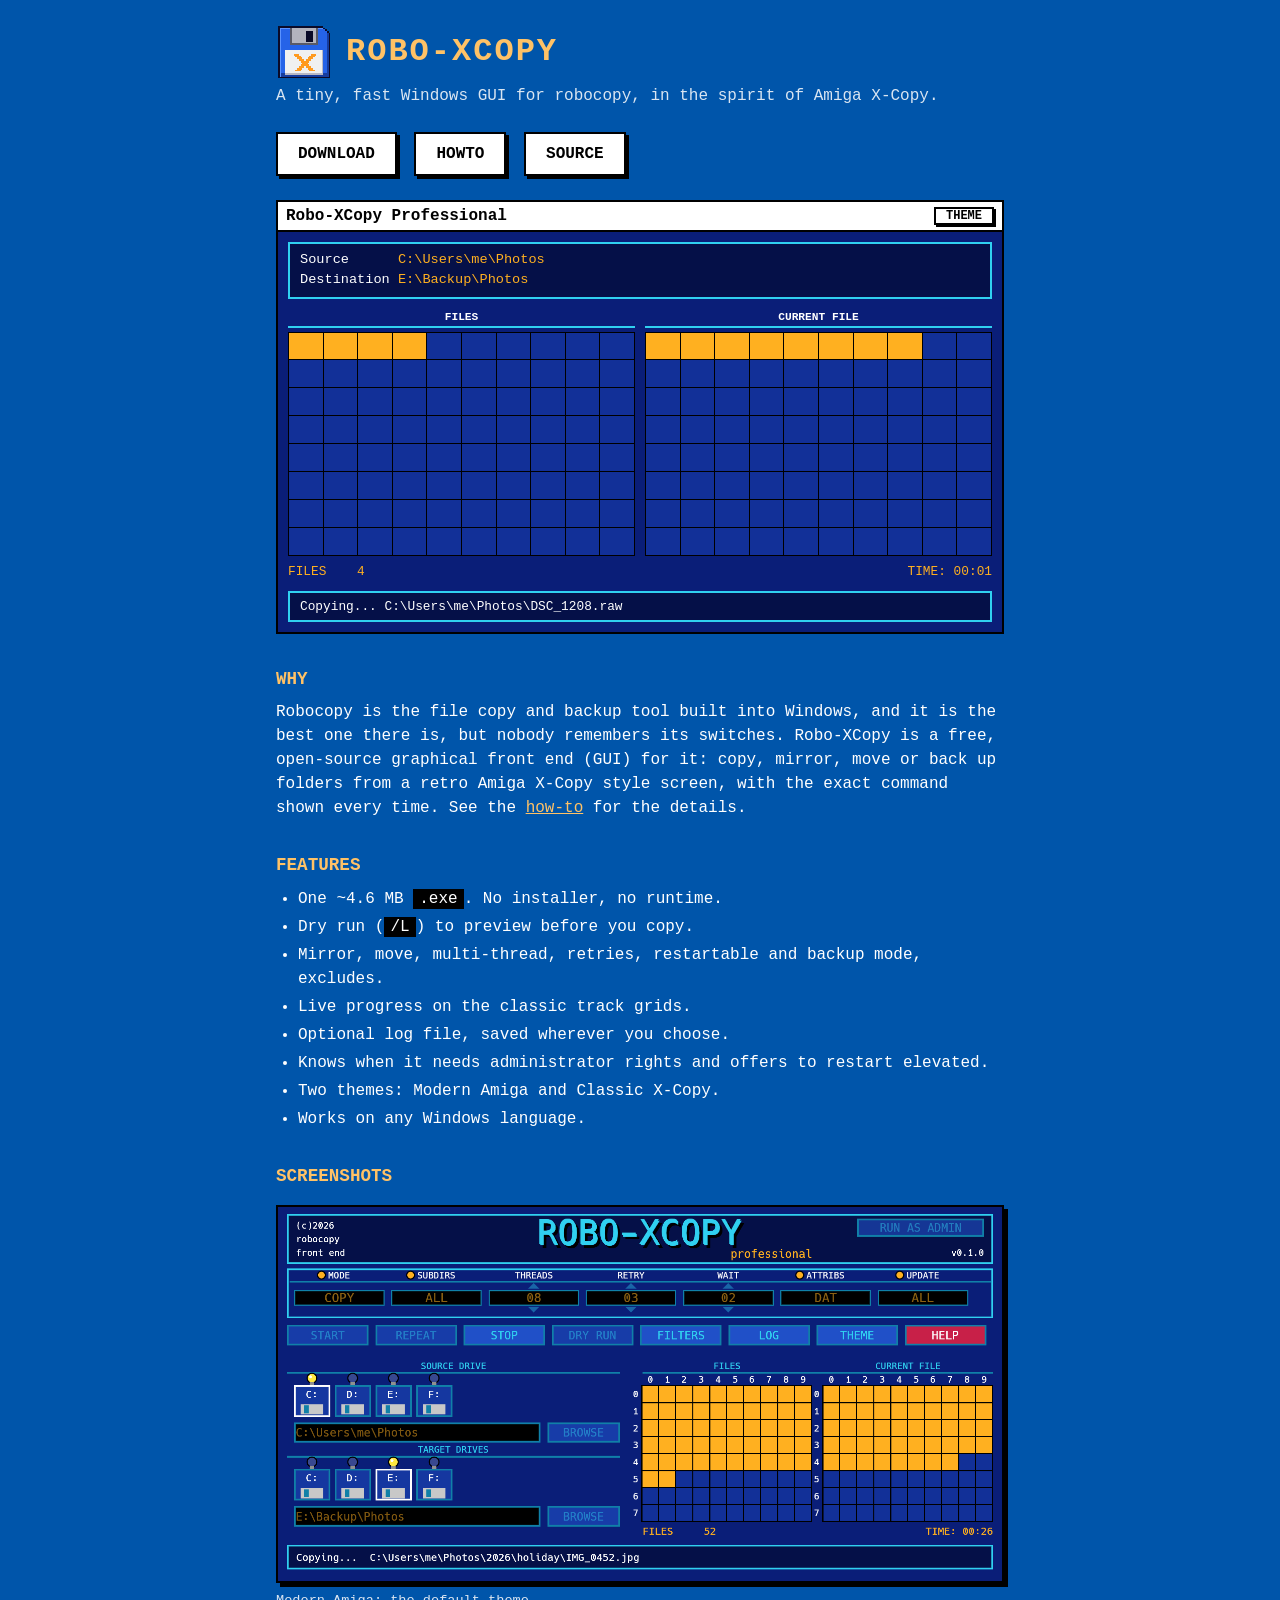
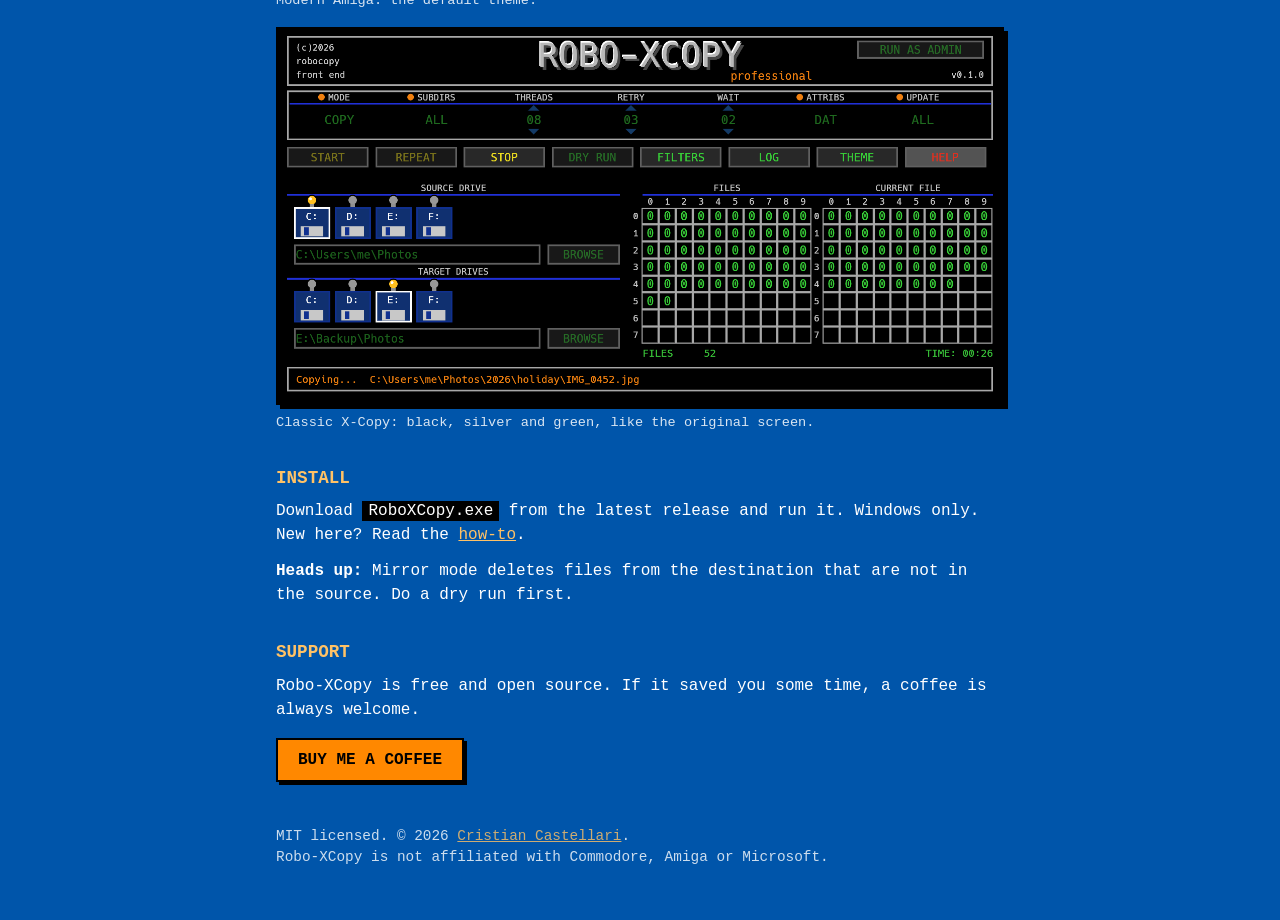
==== docs/index.html @ f2bea9f8 "Initial commit: Robo-XCopy 0.1.0 A small Windows GUI for robocopy, styled after the Amiga X-Copy Pro" ====
<!doctype html>
<html lang="en">
<head>
<meta charset="utf-8">
<meta name="viewport" content="width=device-width, initial-scale=1">
<title>Robo-XCopy: a retro GUI for robocopy on Windows</title>
<meta name="description" content="Free Windows app that puts robocopy behind an Amiga X-Copy style screen: copy, mirror and move folders, build the flags visually and keep a log.">
<link rel="canonical" href="https://roboxcopy.com/">
<meta name="theme-color" content="#0055aa">
<link rel="icon" href="icon.svg" type="image/svg+xml">
<link rel="icon" href="favicon.ico" sizes="48x48">
<link rel="apple-touch-icon" href="img/icon-180.png">
<meta property="og:type" content="website">
<meta property="og:site_name" content="Robo-XCopy">
<meta property="og:title" content="Robo-XCopy: a retro GUI for robocopy on Windows">
<meta property="og:description" content="Free Windows app that puts robocopy behind an Amiga X-Copy style screen: copy, mirror and move folders, build the flags visually and keep a log.">
<meta property="og:url" content="https://roboxcopy.com/">
<meta property="og:image" content="https://roboxcopy.com/img/social.png">
<meta property="og:image:width" content="1280">
<meta property="og:image:height" content="640">
<meta name="twitter:card" content="summary_large_image">
<link rel="stylesheet" href="site.css">
<style>
  /* The animated demo window. Colours come from the per-theme variables below. */
  .demo {
    --d-bg: #0a1e78; --d-panel: #051048; --d-frame: #30d0f0; --d-label: #ffffff;
    --d-value: #ffb020; --d-off: #123098; --d-on: #ffb020; --d-line: transparent; --d-glyph: transparent;
    border: 2px solid var(--black); margin: 20px 0; background: var(--d-bg);
  }
  .demo[data-theme="classic"] {
    --d-bg: #000000; --d-panel: #000000; --d-frame: #a8a8a8; --d-label: #c8c8c8;
    --d-value: #38c038; --d-off: #000000; --d-on: #000000; --d-line: #a8a8a8; --d-glyph: #38d038;
  }
  .titlebar {
    display: flex; justify-content: space-between; align-items: center;
    background: var(--white); color: var(--black); padding: 2px 8px; font-weight: bold;
    border-bottom: 2px solid var(--black);
  }
  .demo .body { padding: 10px; color: var(--d-label); }
  .paths { border: 2px solid var(--d-frame); background: var(--d-panel); padding: 6px 10px; margin-bottom: 10px; font-size: .85rem; }
  .paths b { color: var(--d-value); font-weight: normal; }
  .grids { display: grid; grid-template-columns: 1fr 1fr; gap: 10px; }
  .grids h3 { margin: 0 0 4px; font-size: .7rem; text-align: center; color: var(--d-label); border-bottom: 2px solid var(--d-frame); }
  .grid { display: grid; grid-template-columns: repeat(10, 1fr); gap: 1px; background: #000; padding: 1px; }
  .grid i {
    aspect-ratio: 1.25; background: var(--d-off); font-style: normal;
    font-size: .6rem; line-height: 1; text-align: center; color: var(--d-glyph);
    outline: 1px solid var(--d-line); outline-offset: -1px;
    display: flex; align-items: center; justify-content: center;
  }
  .grid i.on { background: var(--d-on); }
  .grid i.on::after { content: "0"; }
  .demo:not([data-theme="classic"]) .grid i.on::after { content: ""; }
  .stats { display: flex; justify-content: space-between; color: var(--d-value); font-size: .8rem; margin: 6px 0 10px; }
  .status { border: 2px solid var(--d-frame); background: var(--d-panel); padding: 4px 10px; color: var(--d-value); font-size: .8rem; white-space: nowrap; overflow: hidden; text-overflow: ellipsis; }
  .demo[data-theme="classic"] .status { color: #f08010; }
  .demo:not([data-theme="classic"]) .status { color: #fff; }

  @media (max-width: 480px) { .grid i { font-size: .45rem; } }
</style>
<script type="application/ld+json">
{
  "@context": "https://schema.org",
  "@type": "SoftwareApplication",
  "name": "Robo-XCopy",
  "applicationCategory": "UtilitiesApplication",
  "operatingSystem": "Windows",
  "description": "Free Windows app that puts robocopy behind an Amiga X-Copy style screen: copy, mirror and move folders, build the flags visually and keep a log.",
  "url": "https://roboxcopy.com/",
  "downloadUrl": "https://github.com/Skyflash/RoboXCopy/releases/latest",
  "codeRepository": "https://github.com/Skyflash/RoboXCopy",
  "license": "https://opensource.org/licenses/MIT",
  "image": "https://roboxcopy.com/img/social.png",
  "screenshot": "https://roboxcopy.com/img/modern.png",
  "offers": { "@type": "Offer", "price": "0", "priceCurrency": "EUR" },
  "author": { "@type": "Person", "name": "Cristian Castellari", "url": "https://cristiancastellari.it" }
}
</script>
</head>
<body>
<main>
  <div class="brand"><img src="icon.svg" width="56" height="56" alt=""><h1>ROBO-XCOPY</h1></div>
  <p class="tag">A tiny, fast Windows GUI for robocopy, in the spirit of Amiga X-Copy.</p>

  <p>
    <a class="btn" href="https://github.com/Skyflash/RoboXCopy/releases/latest">DOWNLOAD</a>
    <a class="btn" href="howto.html">HOWTO</a>
    <a class="btn" href="https://github.com/Skyflash/RoboXCopy">SOURCE</a>
    <span class="count" id="dl-count" hidden></span>
  </p>

  <div class="demo" id="demo" data-theme="modern" aria-label="Animated demo of a copy in progress" role="img">
    <div class="titlebar">
      <span>Robo-XCopy Professional</span>
      <button class="btn small" id="theme" type="button" aria-label="Switch demo theme">THEME</button>
    </div>
    <div class="body">
      <div class="paths">
        Source &nbsp;&nbsp;&nbsp;&nbsp;&nbsp;<b>C:\Users\me\Photos</b><br>
        Destination <b>E:\Backup\Photos</b>
      </div>
      <div class="grids">
        <div><h3>FILES</h3><div class="grid" id="g-files"></div></div>
        <div><h3>CURRENT FILE</h3><div class="grid" id="g-cur"></div></div>
      </div>
      <div class="stats"><span id="count">FILES 0</span><span id="time">TIME: 00:00</span></div>
      <div class="status" id="status">Copying...</div>
    </div>
  </div>

  <h2>Why</h2>
  <p>Robocopy is the file copy and backup tool built into Windows, and it is the best one there is, but nobody remembers its switches.
     Robo-XCopy is a free, open-source graphical front end (GUI) for it: copy, mirror, move or back up folders from a retro Amiga X-Copy style screen,
     with the exact command shown every time. See the <a href="howto.html">how-to</a> for the details.</p>

  <h2>Features</h2>
  <ul>
    <li>One ~4.6 MB <code>.exe</code>. No installer, no runtime.</li>
    <li>Dry run (<code>/L</code>) to preview before you copy.</li>
    <li>Mirror, move, multi-thread, retries, restartable and backup mode, excludes.</li>
    <li>Live progress on the classic track grids.</li>
    <li>Optional log file, saved wherever you choose.</li>
    <li>Knows when it needs administrator rights and offers to restart elevated.</li>
    <li>Two themes: Modern Amiga and Classic X-Copy.</li>
    <li>Works on any Windows language.</li>
  </ul>

  <h2>Screenshots</h2>
  <figure>
    <img src="img/modern.png" width="1440" height="743" loading="lazy"
         alt="Robo-XCopy with the Modern Amiga theme: blue screen, orange values, track grids filling up during a copy">
    <figcaption>Modern Amiga: the default theme.</figcaption>
  </figure>
  <figure>
    <img src="img/classic.png" width="1440" height="743" loading="lazy"
         alt="Robo-XCopy with the Classic X-Copy theme: black screen, silver frames, green values and zero marks in the track grids">
    <figcaption>Classic X-Copy: black, silver and green, like the original screen.</figcaption>
  </figure>

  <h2>Install</h2>
  <p>Download <code>RoboXCopy.exe</code> from the latest release and run it. Windows only.
     New here? Read the <a href="howto.html">how-to</a>.</p>
  <p><strong>Heads up:</strong> Mirror mode deletes files from the destination that are not in the source.
     Do a dry run first.</p>

  <h2>Support</h2>
  <p>Robo-XCopy is free and open source. If it saved you some time, a coffee is always welcome.</p>
  <p><a class="btn coffee" href="https://buymeacoffee.com/cristiancastellari">BUY ME A COFFEE</a></p>

  <footer>
    MIT licensed. &copy; 2026 <a href="https://cristiancastellari.it">Cristian Castellari</a>.<br>
    Robo-XCopy is not affiliated with Commodore, Amiga or Microsoft.
  </footer>
</main>
<script>
  // Download counter: total downloads of every release asset, from the public GitHub API.
  // Cached for an hour (the API allows 60 anonymous calls per hour per visitor) and simply
  // hidden when there is nothing to show or the call fails.
  (() => {
    const el = document.getElementById('dl-count');
    const KEY = 'rxc-downloads', TTL = 3600e3;
    const show = (n) => {
      if (n > 0) { el.textContent = n.toLocaleString('en') + (n === 1 ? ' download' : ' downloads'); el.hidden = false; }
    };
    try {
      const c = JSON.parse(localStorage.getItem(KEY));
      if (c && Date.now() - c.t < TTL) { show(c.n); return; }
    } catch (e) { /* storage unavailable: just ask again */ }
    fetch('https://api.github.com/repos/Skyflash/RoboXCopy/releases?per_page=100')
      .then((r) => (r.ok ? r.json() : Promise.reject(r.status)))
      .then((releases) => {
        const n = releases.flatMap((r) => r.assets).reduce((sum, a) => sum + a.download_count, 0);
        try { localStorage.setItem(KEY, JSON.stringify({ t: Date.now(), n })); } catch (e) { /* ignore */ }
        show(n);
      })
      .catch(() => {});
  })();

  // Fake copy: the right grid fills for each file, the left grid lights one cell per finished file.
  (() => {
    const demo = document.getElementById('demo');
    const CELLS = 80, STEP = 8, TICK_MS = 45, PAUSE_TICKS = 50;
    const names = ['IMG_0452.jpg', 'IMG_0453.jpg', 'holiday.mp4', 'notes.txt', 'DSC_1208.raw', 'scan-07.pdf', 'album.zip'];

    const build = (id) => {
      const el = document.getElementById(id);
      return Array.from({ length: CELLS }, () => el.appendChild(document.createElement('i')));
    };
    const files = build('g-files');
    const cur = build('g-cur');
    const $ = (id) => document.getElementById(id);

    let done = 0, pct = 0, pause = 0, start = Date.now(), finished = false;

    const render = () => {
      files.forEach((c, i) => c.classList.toggle('on', i < done));
      cur.forEach((c, i) => c.classList.toggle('on', i < pct));
      const s = Math.floor((Date.now() - start) / 1000);
      $('count').textContent = 'FILES ' + String(done).padStart(4, ' ').replace(/ /g, '\u00a0');
      $('time').textContent = 'TIME: ' + String(Math.floor(s / 60)).padStart(2, '0') + ':' + String(s % 60).padStart(2, '0');
      $('status').textContent = finished
        ? 'Done: files copied (exit code 1)'
        : 'Copying...  C:\\Users\\me\\Photos\\' + names[done % names.length];
    };

    $('theme').addEventListener('click', () => {
      demo.dataset.theme = demo.dataset.theme === 'classic' ? 'modern' : 'classic';
    });

    if (matchMedia('(prefers-reduced-motion: reduce)').matches) {
      done = 52; pct = 48; render();
      return;
    }

    setInterval(() => {
      if (finished) {
        if (++pause > PAUSE_TICKS) { done = 0; pct = 0; pause = 0; finished = false; start = Date.now(); }
      } else {
        pct += STEP;
        if (pct >= CELLS) {
          pct = 0;
          if (++done >= CELLS) { finished = true; pct = 0; }
        }
      }
      render();
    }, TICK_MS);
  })();
</script>
</body>
</html>
---- docs/site.css ----
/* Shared by index.html and howto.html */
:root {
  --blue: #0055aa;
  --blue-dark: #003377;
  --orange: #ff8800;
  /* Orange for text on the blue page: #ff8800 only reaches 3.05:1, this one 4.57:1 (WCAG AA needs 4.5). */
  --accent: #ffc266;
  --white: #ffffff;
  --black: #000000;
}
* { box-sizing: border-box; }
body {
  margin: 0;
  background: var(--blue);
  color: var(--white);
  font: 16px/1.5 "Courier New", Consolas, monospace;
}
main { max-width: 760px; margin: 0 auto; padding: 24px 16px 48px; }
.brand { display: flex; align-items: center; gap: 14px; margin: 0 0 4px; }
.brand img { image-rendering: pixelated; flex: none; }
.brand h1 { margin: 0; }
h1 { color: var(--accent); font-size: 2rem; margin: 0 0 4px; letter-spacing: 2px; }
h2 { color: var(--accent); font-size: 1.1rem; margin: 32px 0 8px; text-transform: uppercase; }
h3 { color: var(--white); font-size: 1rem; margin: 20px 0 6px; }
p { margin: 0 0 12px; }
a { color: var(--accent); }
.tag { opacity: .85; margin-bottom: 20px; }
.count { font-size: .85rem; opacity: .85; margin-left: 4px; white-space: nowrap; }

.btn {
  display: inline-block; padding: 8px 20px; margin: 4px 8px 4px 0;
  background: var(--white); color: var(--black); text-decoration: none; font-weight: bold;
  border: 2px solid var(--black); box-shadow: 3px 3px 0 var(--black);
  font-family: inherit; font-size: 1rem; cursor: pointer;
}
.btn.coffee { background: var(--orange); }
.btn.coffee:hover { background: var(--white); }
.btn:hover { background: var(--orange); }
.btn:active { background: var(--black); color: var(--orange); box-shadow: none; transform: translate(3px, 3px); }
.btn.small { padding: 0 10px; margin: 0; font-size: .75rem; box-shadow: 2px 2px 0 var(--black); }

figure { margin: 16px 0; }
figure img { display: block; width: 100%; height: auto; border: 2px solid var(--black); box-shadow: 4px 4px 0 var(--black); }
figcaption { font-size: .85rem; opacity: .85; margin-top: 8px; }

ul, ol { padding-left: 22px; margin: 0 0 12px; }
li { margin-bottom: 4px; }
code { background: var(--black); padding: 1px 6px; }
pre { background: var(--black); padding: 10px 12px; overflow-x: auto; margin: 0 0 12px; }
pre code { padding: 0; }

table { border-collapse: collapse; width: 100%; margin: 0 0 14px; font-size: .9rem; }
th, td { border: 2px solid var(--black); padding: 4px 8px; text-align: left; vertical-align: top; }
th { background: var(--blue-dark); color: var(--accent); }
.table-wrap { overflow-x: auto; }

.note { border: 2px solid var(--orange); background: var(--blue-dark); padding: 8px 12px; margin: 0 0 14px; }
.nav { margin: 0 0 16px; }
.toc { background: var(--blue-dark); border: 2px solid var(--black); padding: 8px 14px; margin: 0 0 8px; }
.toc ul { margin: 0; list-style: none; padding-left: 0; }

footer { margin-top: 40px; opacity: .8; font-size: .9rem; }
@media (max-width: 480px) { h1 { font-size: 1.5rem; } }
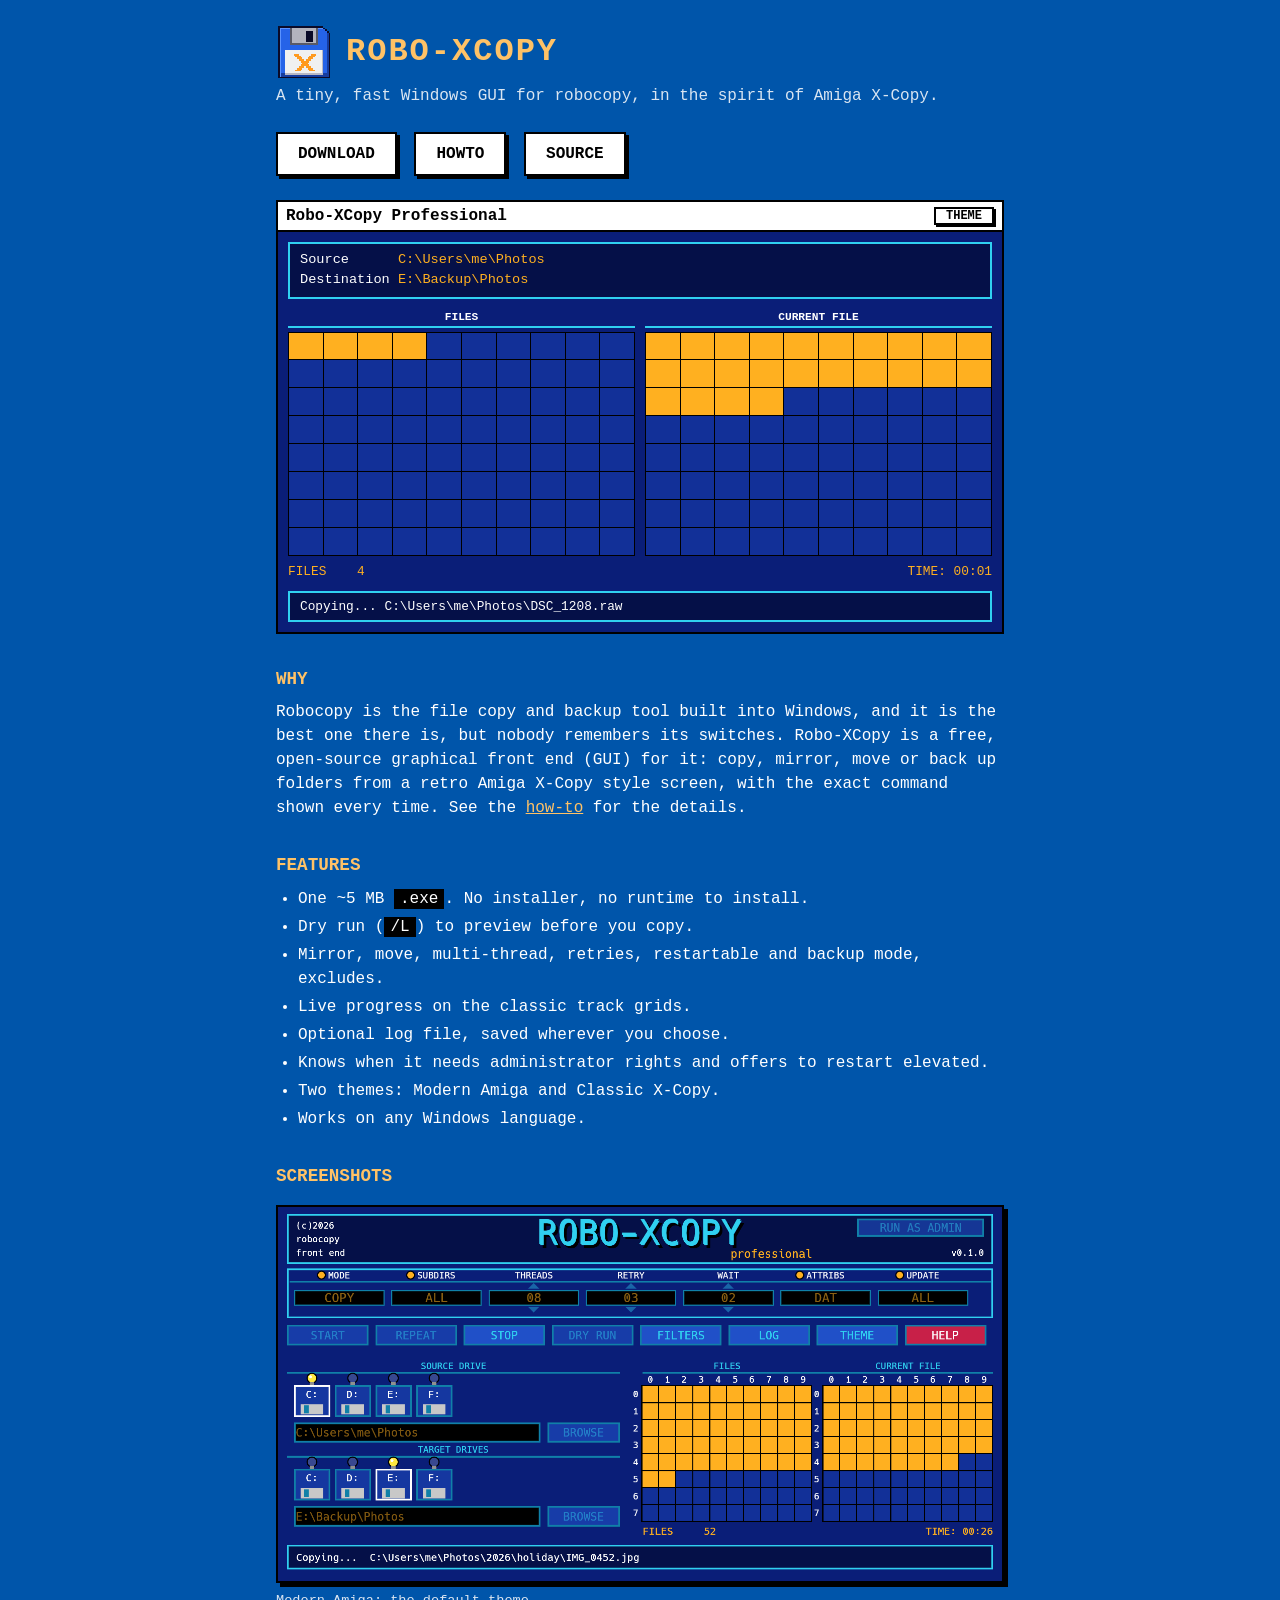
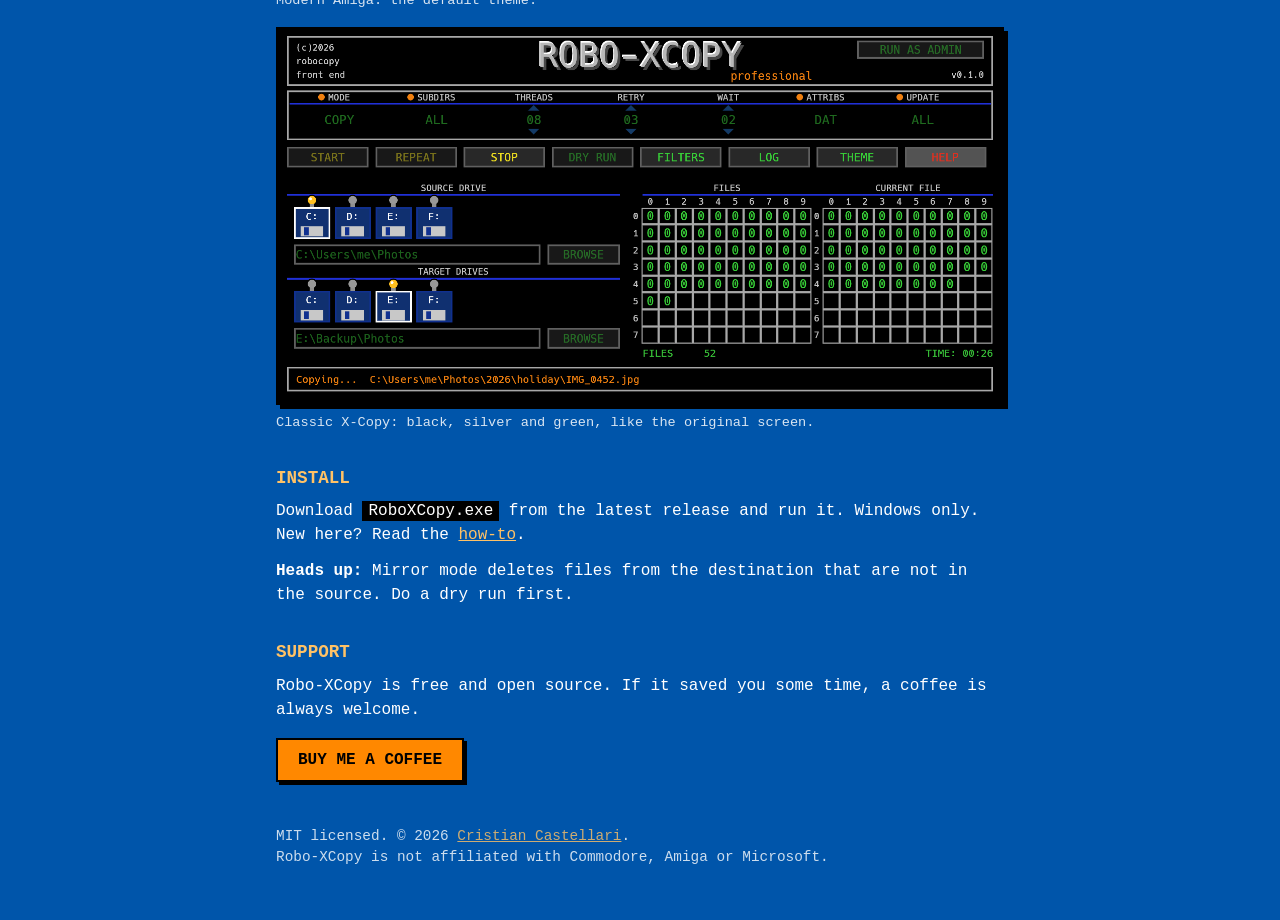
==== commit a7530f4c: "Link the C runtime statically so the exe runs without the Visual C++ Redistributable" ====
--- a/docs/index.html
+++ b/docs/index.html
@@ -115,7 +115,7 @@
 
   <h2>Features</h2>
   <ul>
-    <li>One ~4.6 MB <code>.exe</code>. No installer, no runtime.</li>
+    <li>One ~5 MB <code>.exe</code>. No installer, no runtime to install.</li>
     <li>Dry run (<code>/L</code>) to preview before you copy.</li>
     <li>Mirror, move, multi-thread, retries, restartable and backup mode, excludes.</li>
     <li>Live progress on the classic track grids.</li>
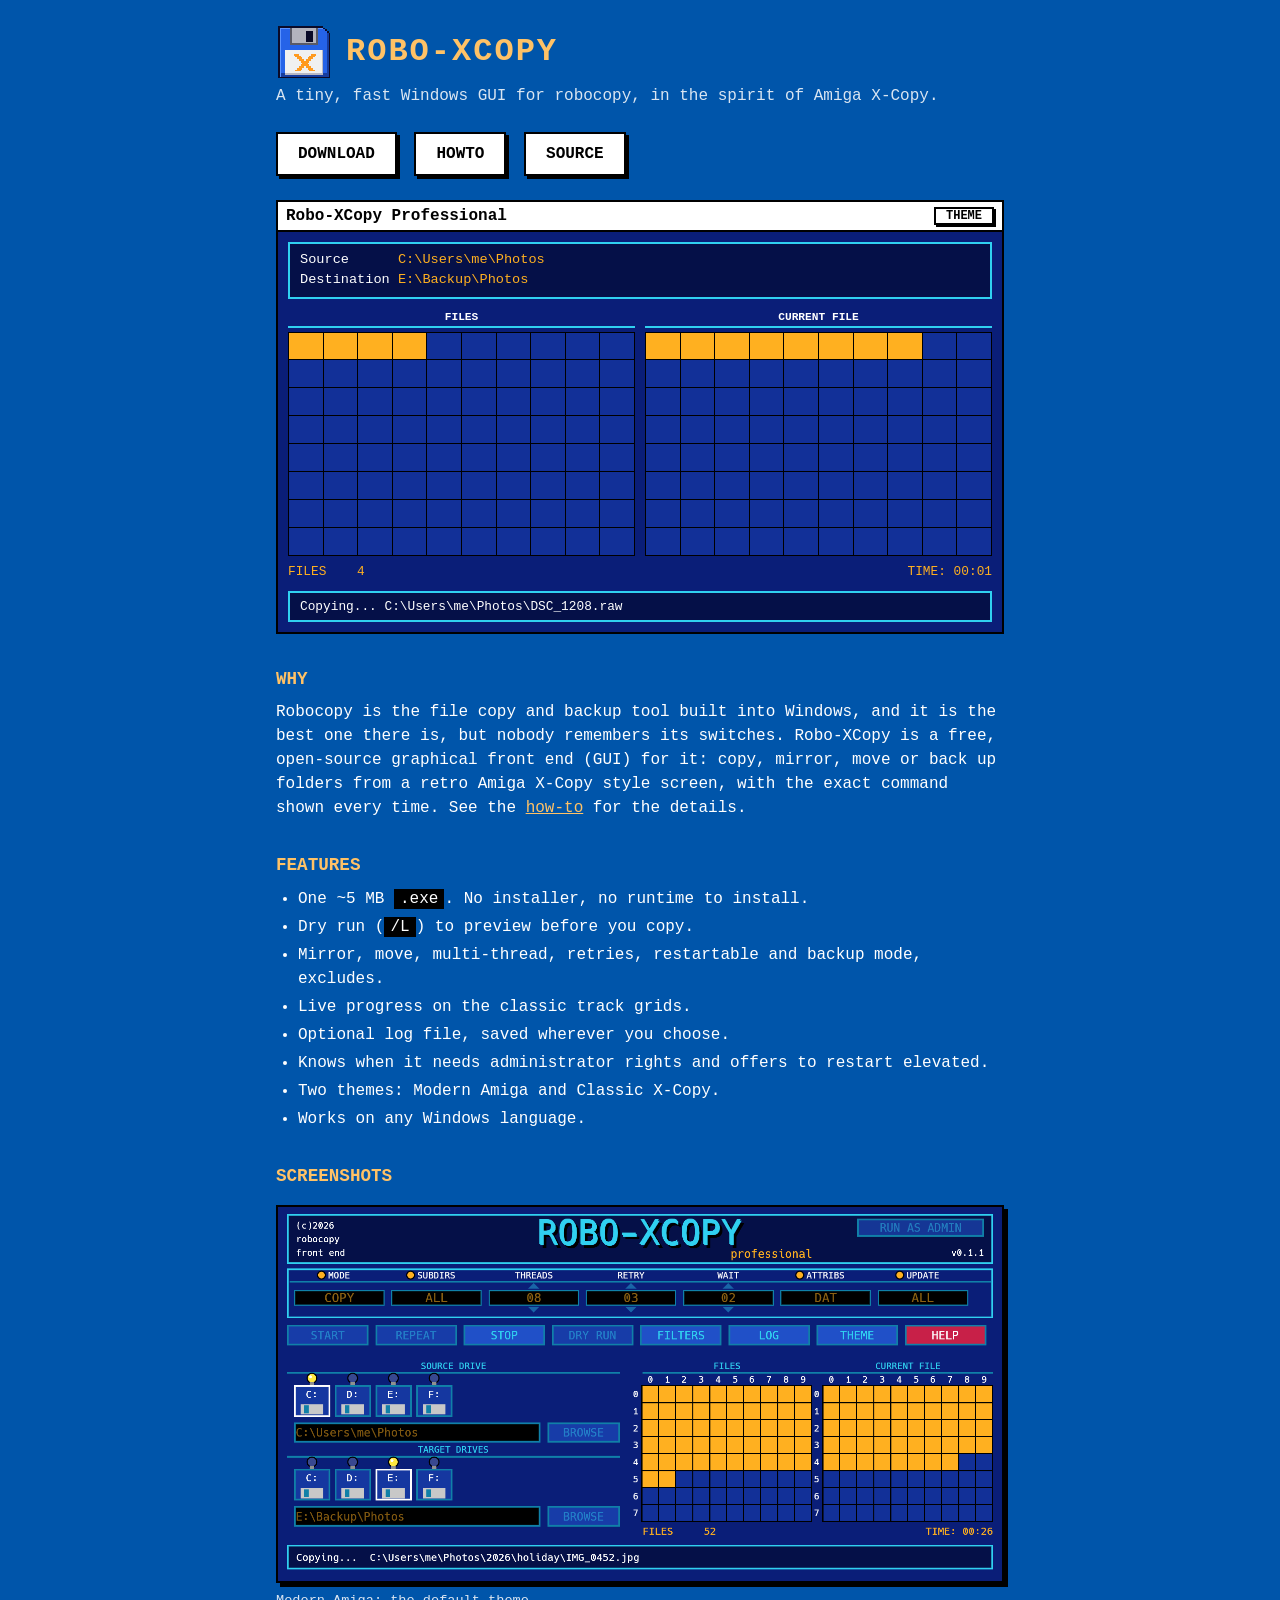
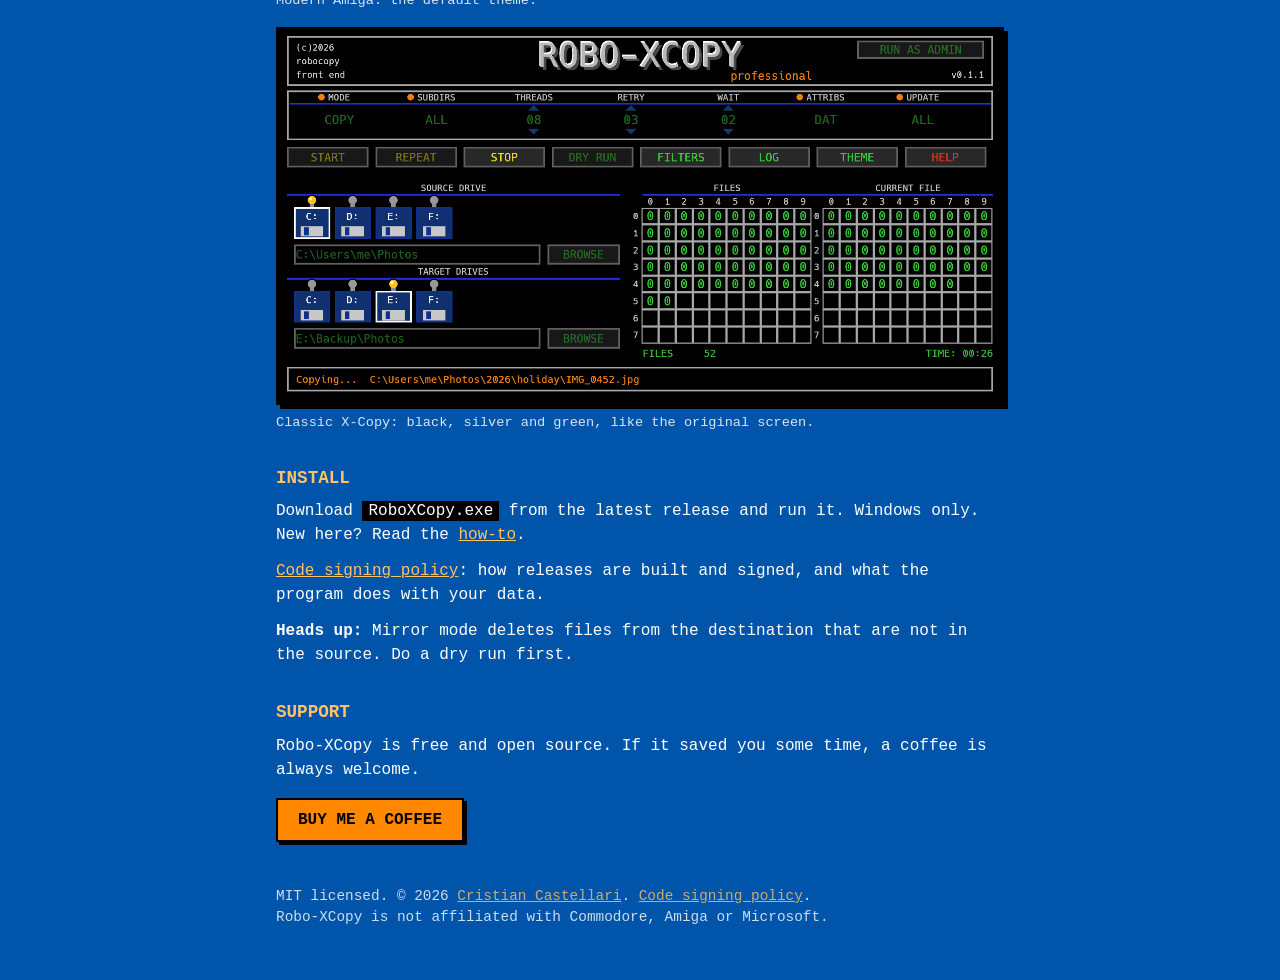
==== commit 69fa53c2: "Prepare code signing: policy page, signing-ready release workflow, SignPath configuration" ====
--- a/docs/index.html
+++ b/docs/index.html
@@ -140,6 +140,7 @@
   <h2>Install</h2>
   <p>Download <code>RoboXCopy.exe</code> from the latest release and run it. Windows only.
      New here? Read the <a href="howto.html">how-to</a>.</p>
+  <p><a href="signing.html">Code signing policy</a>: how releases are built and signed, and what the program does with your data.</p>
   <p><strong>Heads up:</strong> Mirror mode deletes files from the destination that are not in the source.
      Do a dry run first.</p>
 
@@ -148,7 +149,7 @@
   <p><a class="btn coffee" href="https://buymeacoffee.com/cristiancastellari">BUY ME A COFFEE</a></p>
 
   <footer>
-    MIT licensed. &copy; 2026 <a href="https://cristiancastellari.it">Cristian Castellari</a>.<br>
+    MIT licensed. &copy; 2026 <a href="https://cristiancastellari.it">Cristian Castellari</a>. <a href="signing.html">Code signing policy</a>.<br>
     Robo-XCopy is not affiliated with Commodore, Amiga or Microsoft.
   </footer>
 </main>
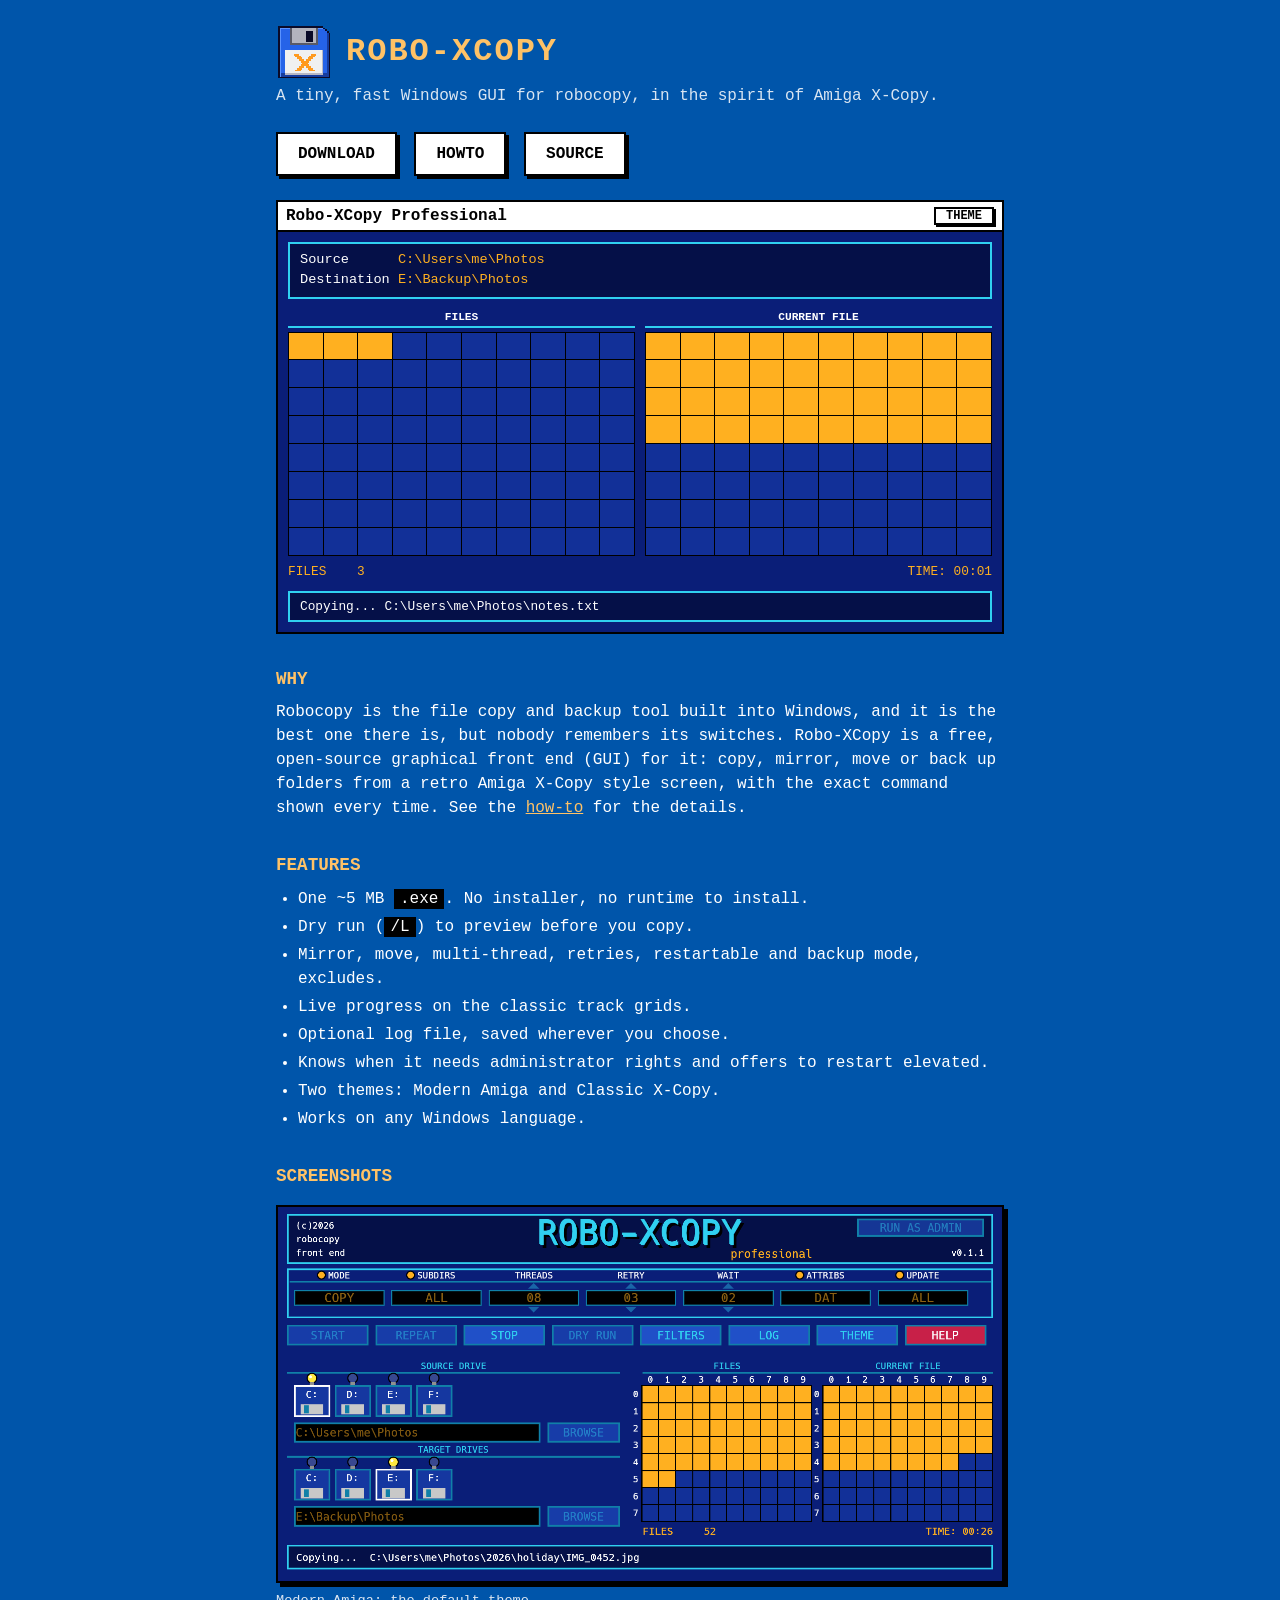
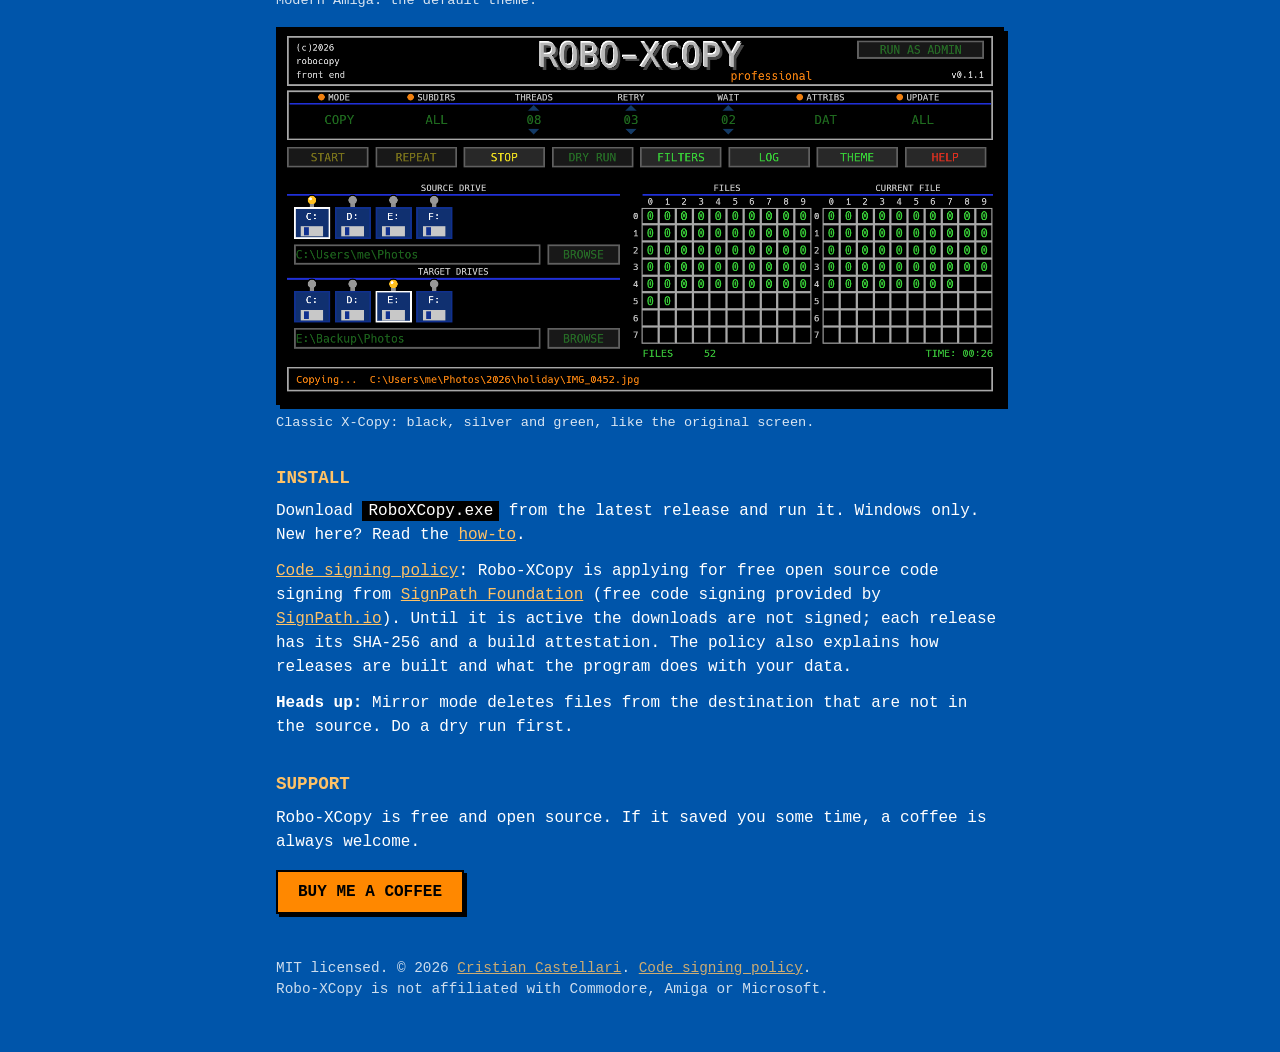
==== commit 2b35cc87: "Home page: mention SignPath Foundation next to the download; anchors on the policy page" ====
--- a/docs/index.html
+++ b/docs/index.html
@@ -137,10 +137,13 @@
     <figcaption>Classic X-Copy: black, silver and green, like the original screen.</figcaption>
   </figure>
 
-  <h2>Install</h2>
+  <h2 id="install">Install</h2>
   <p>Download <code>RoboXCopy.exe</code> from the latest release and run it. Windows only.
      New here? Read the <a href="howto.html">how-to</a>.</p>
-  <p><a href="signing.html">Code signing policy</a>: how releases are built and signed, and what the program does with your data.</p>
+  <p><a href="signing.html">Code signing policy</a>: Robo-XCopy is applying for free open source code signing from
+     <a href="https://signpath.org">SignPath Foundation</a> (free code signing provided by <a href="https://signpath.io">SignPath.io</a>).
+     Until it is active the downloads are not signed; each release has its SHA-256 and a build attestation.
+     The policy also explains how releases are built and what the program does with your data.</p>
   <p><strong>Heads up:</strong> Mirror mode deletes files from the destination that are not in the source.
      Do a dry run first.</p>
 
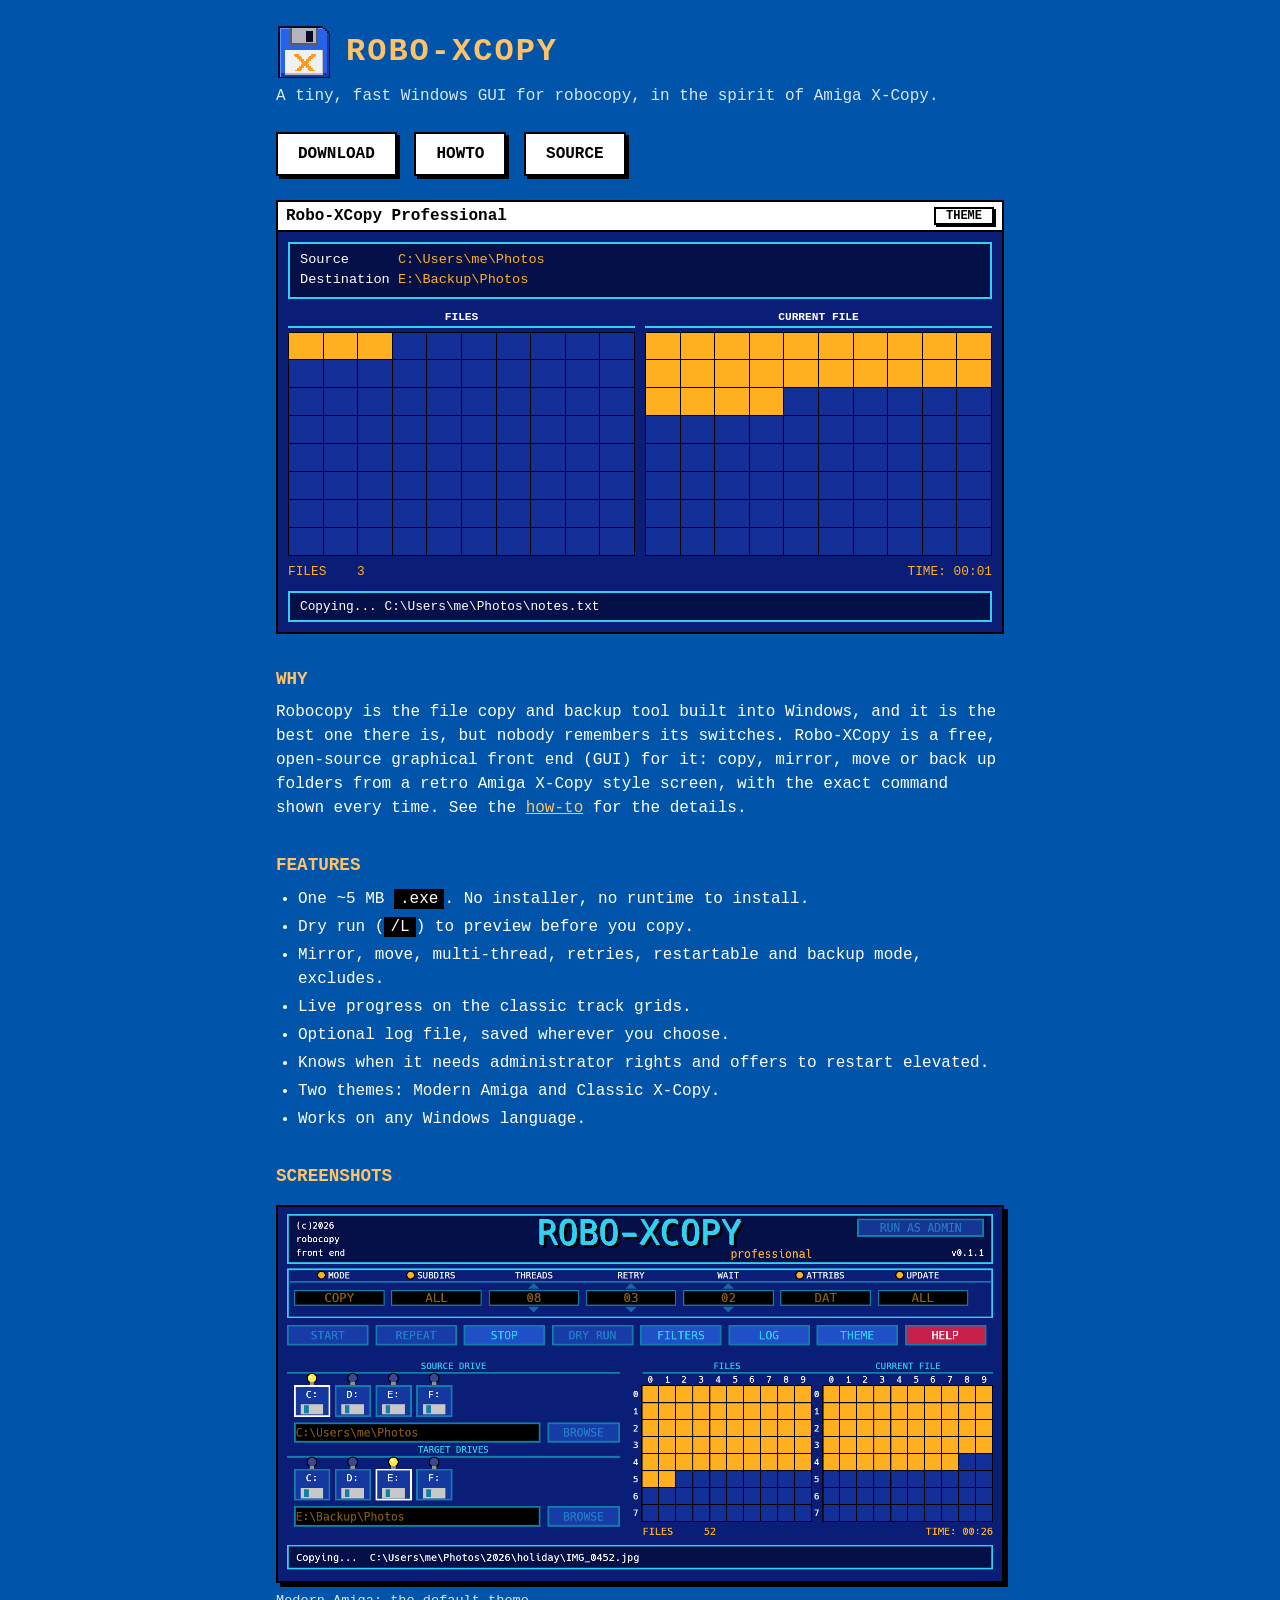
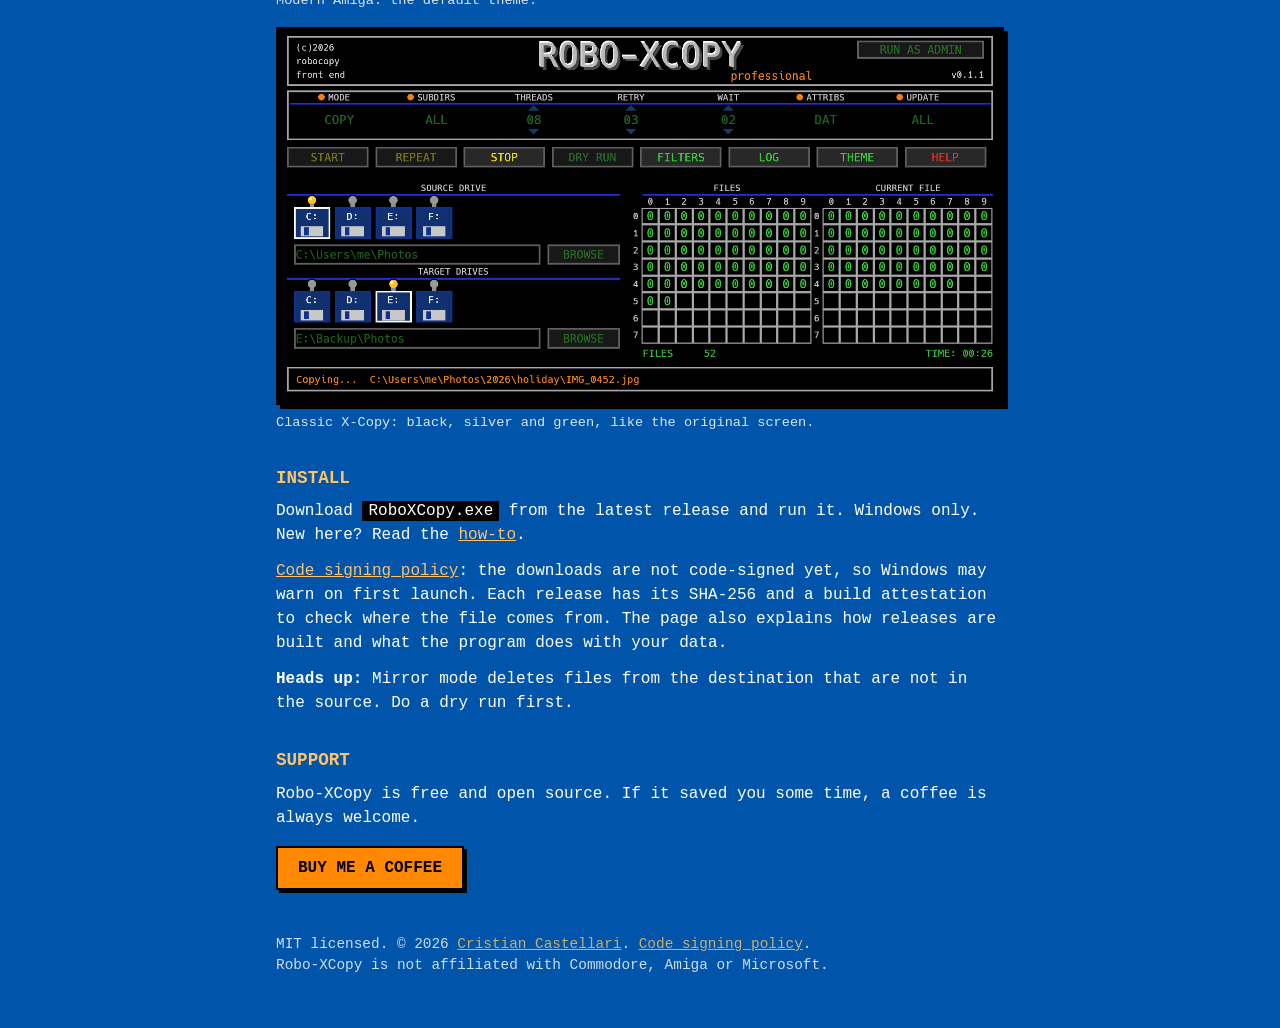
==== commit b0ffc004: "Code signing: SignPath application declined, say plainly that releases are unsigned" ====
--- a/docs/index.html
+++ b/docs/index.html
@@ -140,10 +140,9 @@
   <h2 id="install">Install</h2>
   <p>Download <code>RoboXCopy.exe</code> from the latest release and run it. Windows only.
      New here? Read the <a href="howto.html">how-to</a>.</p>
-  <p><a href="signing.html">Code signing policy</a>: Robo-XCopy is applying for free open source code signing from
-     <a href="https://signpath.org">SignPath Foundation</a> (free code signing provided by <a href="https://signpath.io">SignPath.io</a>).
-     Until it is active the downloads are not signed; each release has its SHA-256 and a build attestation.
-     The policy also explains how releases are built and what the program does with your data.</p>
+  <p><a href="signing.html">Code signing policy</a>: the downloads are not code-signed yet, so Windows may warn on first launch.
+     Each release has its SHA-256 and a build attestation to check where the file comes from.
+     The page also explains how releases are built and what the program does with your data.</p>
   <p><strong>Heads up:</strong> Mirror mode deletes files from the destination that are not in the source.
      Do a dry run first.</p>
 
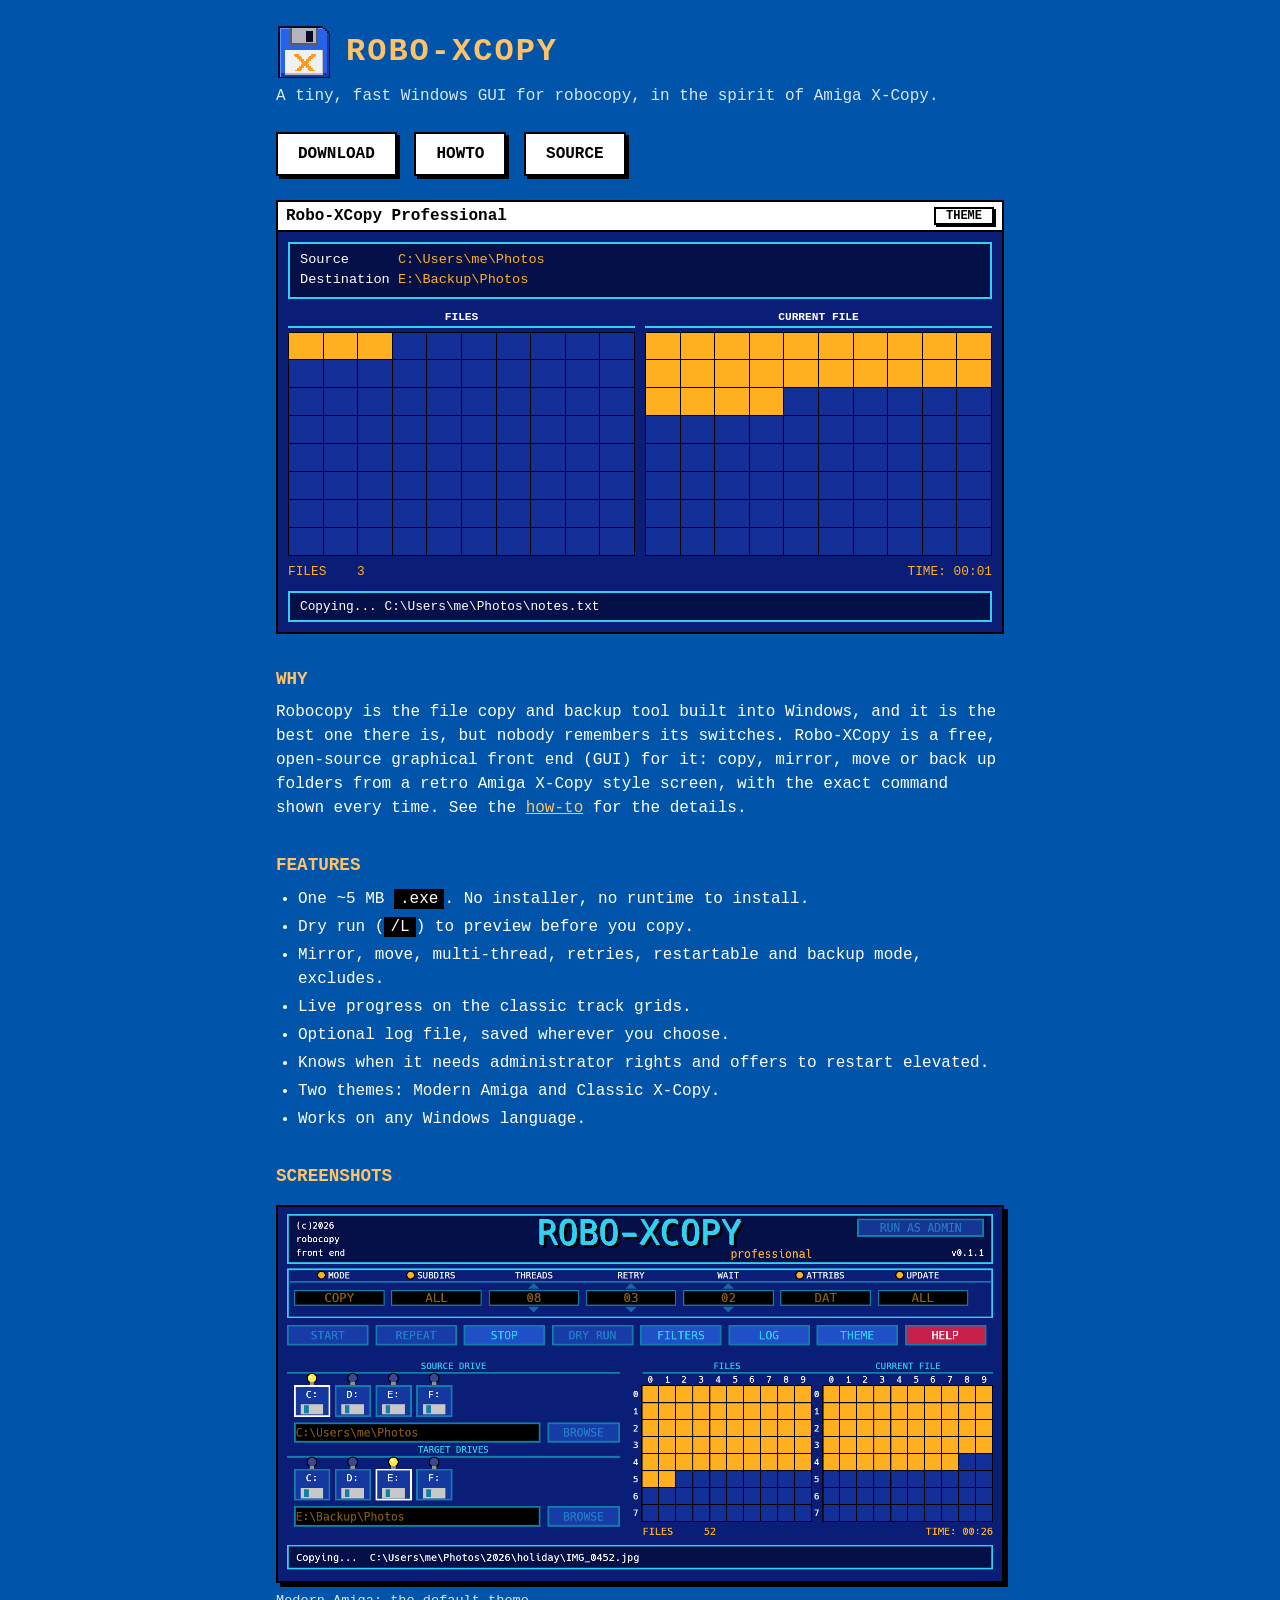
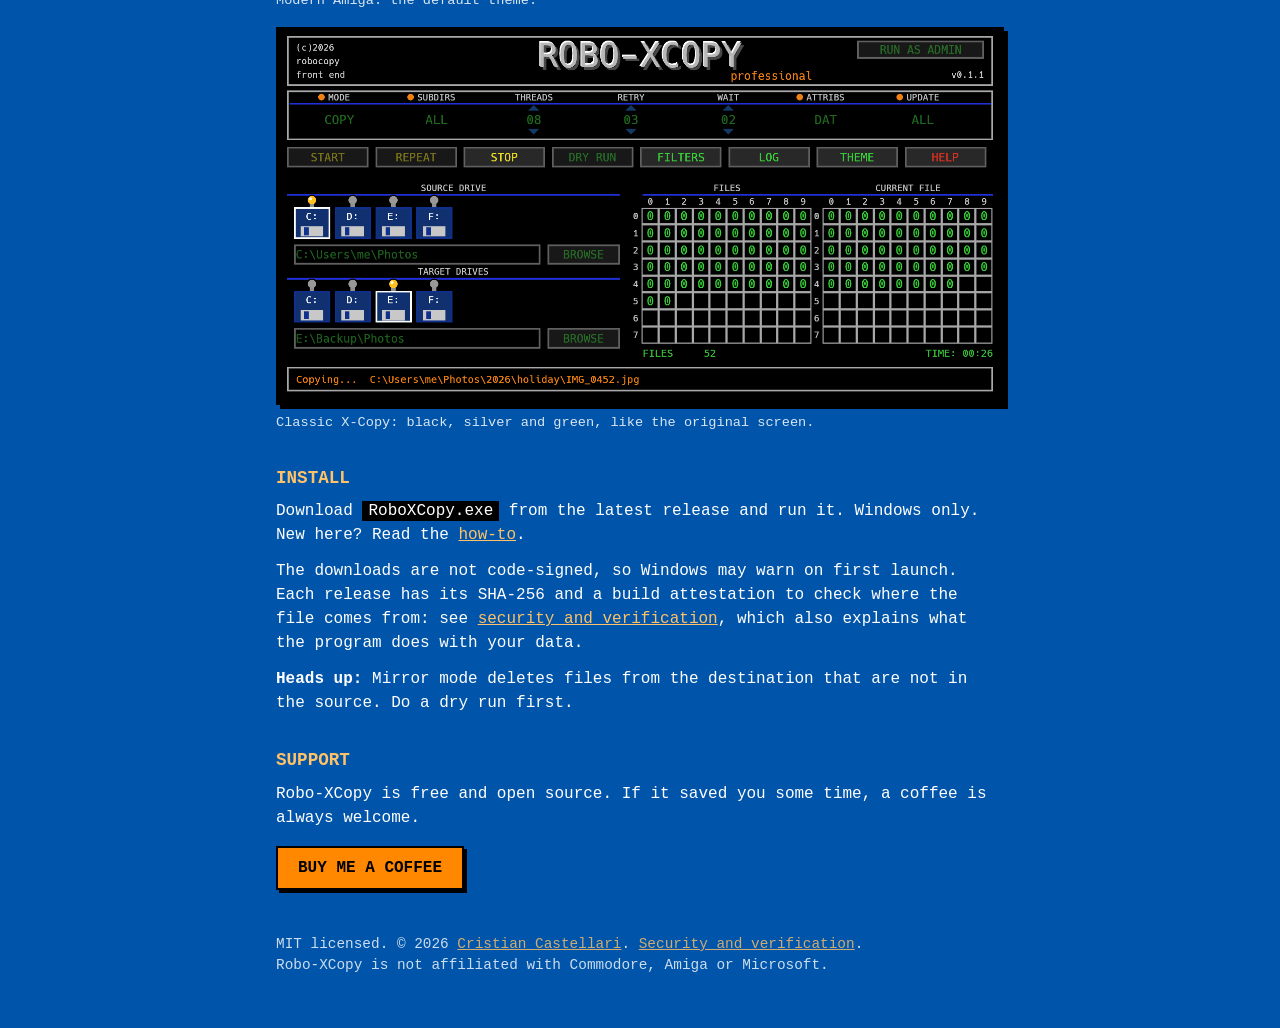
==== commit 761c283e: "Signing page becomes Security and verification: releases are unsigned, say how to verify them SignPa" ====
--- a/docs/index.html
+++ b/docs/index.html
@@ -140,9 +140,9 @@
   <h2 id="install">Install</h2>
   <p>Download <code>RoboXCopy.exe</code> from the latest release and run it. Windows only.
      New here? Read the <a href="howto.html">how-to</a>.</p>
-  <p><a href="signing.html">Code signing policy</a>: the downloads are not code-signed yet, so Windows may warn on first launch.
-     Each release has its SHA-256 and a build attestation to check where the file comes from.
-     The page also explains how releases are built and what the program does with your data.</p>
+  <p>The downloads are not code-signed, so Windows may warn on first launch.
+     Each release has its SHA-256 and a build attestation to check where the file comes from:
+     see <a href="signing.html">security and verification</a>, which also explains what the program does with your data.</p>
   <p><strong>Heads up:</strong> Mirror mode deletes files from the destination that are not in the source.
      Do a dry run first.</p>
 
@@ -151,7 +151,7 @@
   <p><a class="btn coffee" href="https://buymeacoffee.com/cristiancastellari">BUY ME A COFFEE</a></p>
 
   <footer>
-    MIT licensed. &copy; 2026 <a href="https://cristiancastellari.it">Cristian Castellari</a>. <a href="signing.html">Code signing policy</a>.<br>
+    MIT licensed. &copy; 2026 <a href="https://cristiancastellari.it">Cristian Castellari</a>. <a href="signing.html">Security and verification</a>.<br>
     Robo-XCopy is not affiliated with Commodore, Amiga or Microsoft.
   </footer>
 </main>
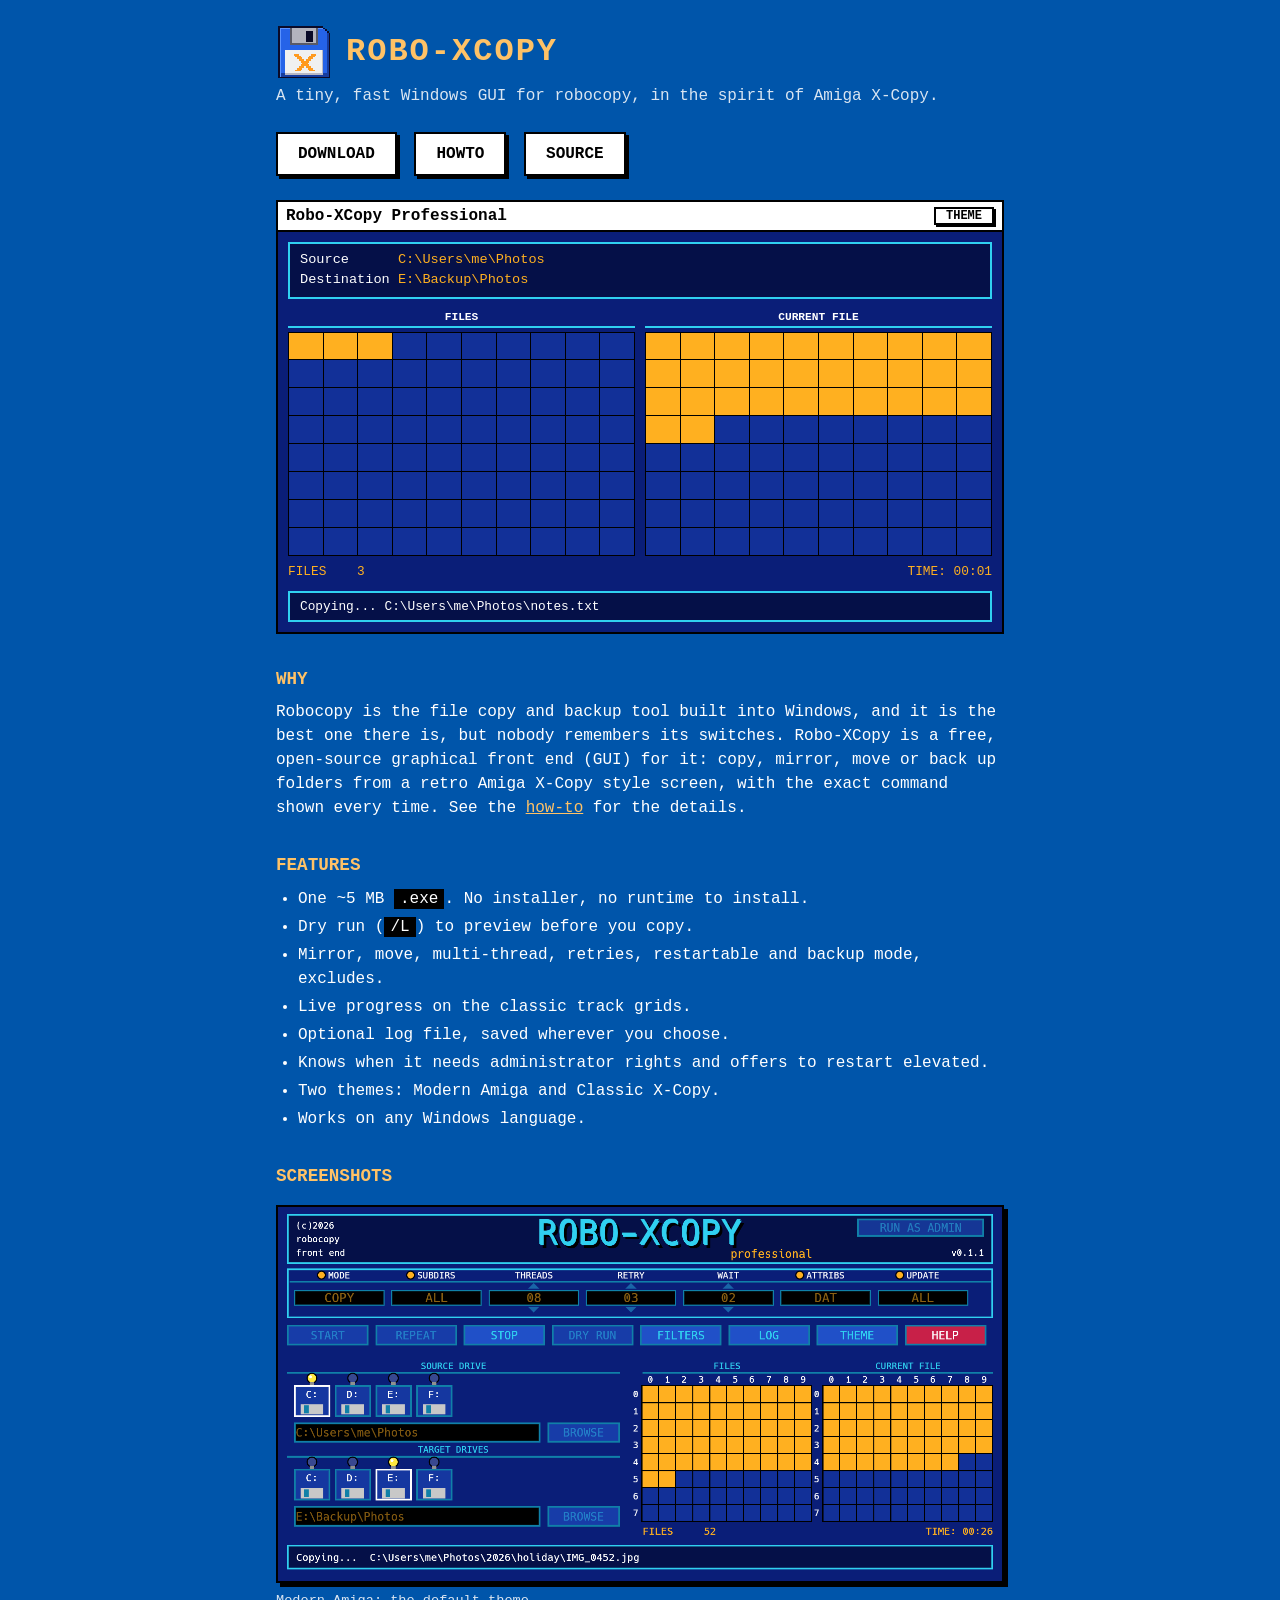
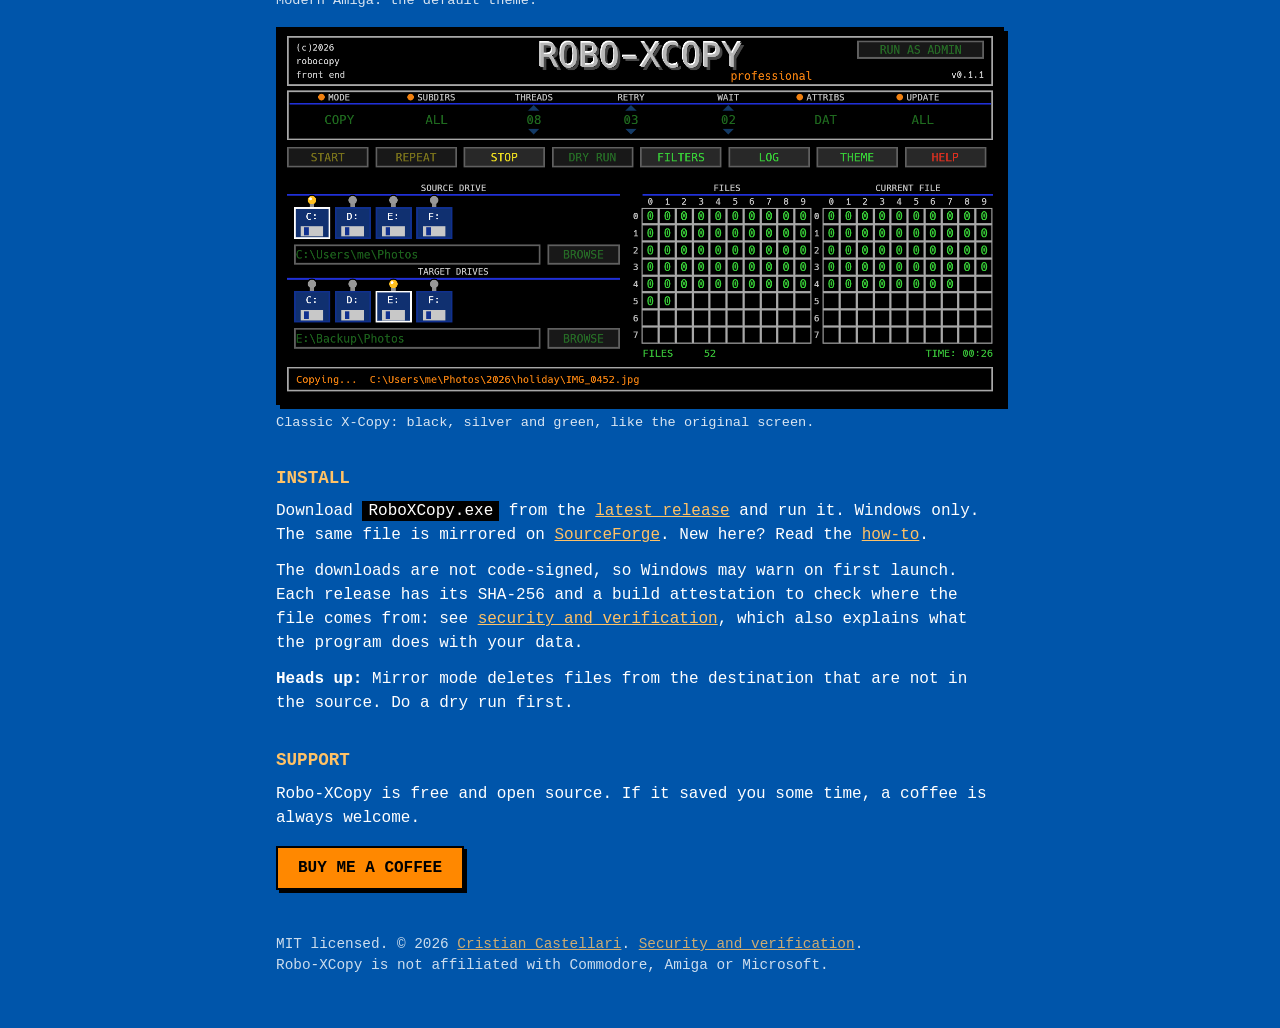
==== commit 6345d12b: "Link the SourceForge mirror from the README and the home page" ====
--- a/docs/index.html
+++ b/docs/index.html
@@ -138,7 +138,8 @@
   </figure>
 
   <h2 id="install">Install</h2>
-  <p>Download <code>RoboXCopy.exe</code> from the latest release and run it. Windows only.
+  <p>Download <code>RoboXCopy.exe</code> from the <a href="https://github.com/Skyflash/RoboXCopy/releases/latest">latest release</a>
+     and run it. Windows only. The same file is mirrored on <a href="https://sourceforge.net/projects/roboxcopy/">SourceForge</a>.
      New here? Read the <a href="howto.html">how-to</a>.</p>
   <p>The downloads are not code-signed, so Windows may warn on first launch.
      Each release has its SHA-256 and a build attestation to check where the file comes from:
